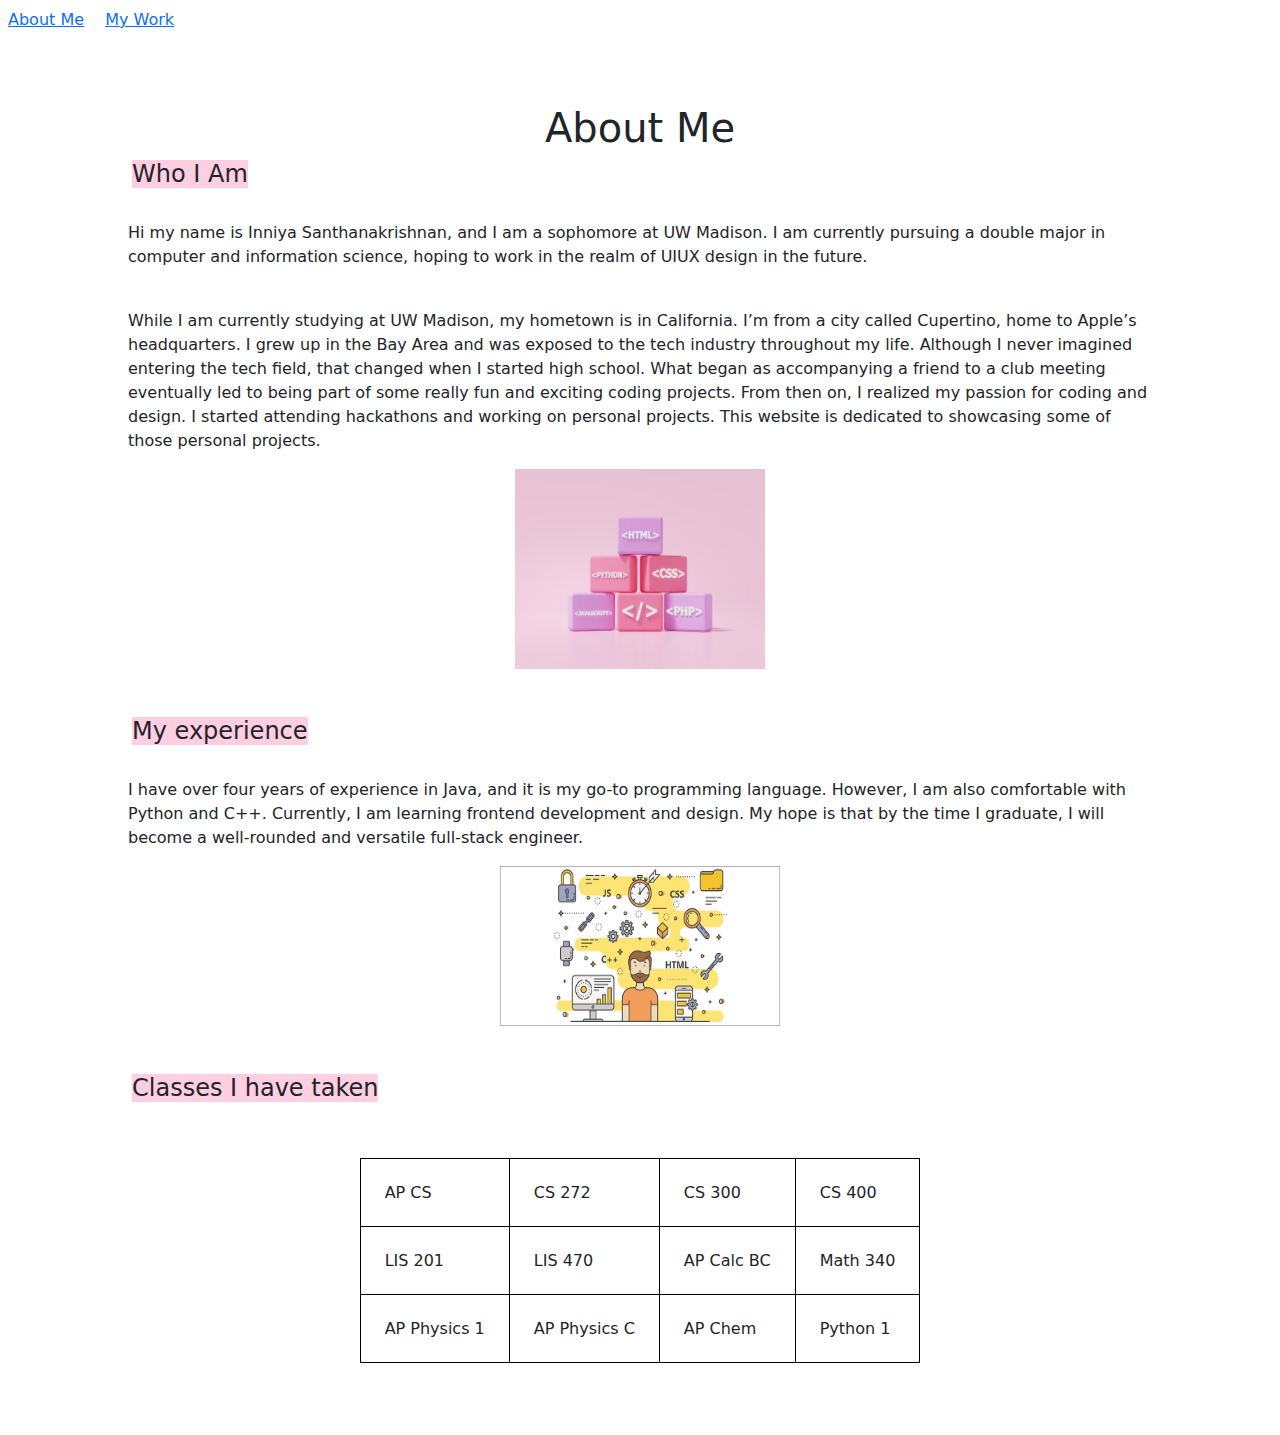
==== index.html @ f0a92822 "Inital commit" ====
<html>
    <nav class="navBar">
        <p>
            <a class="m-2" href="index.html">About Me</a>
            <a class="m-2" href="my-work.html">My Work</a>
        </p>
    </nav>
    <head>
        <title>Inniya's Website</title>
        <link rel="stylesheet" href="style.css">
        <link rel="stylesheet" href="https://cdn.jsdelivr.net/npm/bootstrap@5.3.3/dist/css/bootstrap.min.css">
    </head>

    <body>
        <h1 style = "text-align: center" class="mt-5"> About Me</h1>
        <h4 class="spacing"> <span>Who I Am</span></h4>
        <br>
        <p class= "spacing"> Hi my name is Inniya Santhanakrishnan, and I am a sophomore at UW Madison. I am currently pursuing a double major in computer and information science, hoping to work in the realm of UIUX design in the future.</p>
        <br>
        <p class="spacing"> While I am currently studying at UW Madison, my hometown is in California. I’m from a city called Cupertino, home to Apple’s headquarters. I grew up in the Bay Area and was exposed to the tech industry throughout my life. Although I never imagined entering the tech field, that changed when I started high school. What began as accompanying a friend to a club meeting eventually led to being part of some really fun and exciting coding projects. From then on, I realized my passion for coding and design. I started attending hackathons and working on personal projects. This website is dedicated to showcasing some of those personal projects. </p>
        
        <div style="text-align: center;">
            <img src="pink frontend concepts.avif" alt="Graphic deisgn of various frontend concepts" width="250em" height="200em">
        </div>

        <br> <br>
        <h4 class="spacing"> <span>My experience</span></h4>
        <br>
        <p class="spacing">I have over four years of experience in Java, and it is my go-to programming language. However, I am also comfortable with Python and C++. Currently, I am learning frontend development and design. My hope is that by the time I graduate, I will become a well-rounded and versatile full-stack engineer.</p>

        <div style="text-align: center;">
            <img src="Full-Stack-Developer.jpeg" alt="Cartoon Image of a software engineer" width="280em" height="160em">
        </div>
        <br> <br>

        <h4 class="spacing"><span>Classes I have taken</span></h4>
        <br>
        <div style="text-align: center" class = "customTable">        
            <table style="margin: auto;">
            <tr>
              <td>AP CS</td>
              <td>CS 272</td>
              <td>CS 300</td>
              <td>CS 400</td>
            </tr>
            <tr>
                <td>LIS 201</td>
                <td>LIS 470</td>
                <td>AP Calc BC</td>
                <td>Math 340</td>
            </tr>
            <tr>
                <td>AP Physics 1</td>
                <td>AP Physics C</td>
                <td>AP Chem</td>
                <td>Python 1</td>
            </tr>
          </table>
        </div>
        <br> <br>
    </body>
</html>
---- style.css ----
h4.spacing {
    margin-left: 5.5em;
    font-weight: normal;
}

h4.spacing span {
    background-color: rgb(255, 206, 225);
}

p.spacing{
    margin-left: 8em;
    margin-right: 8em;
}

p.spacing2{
    margin-left: 15em;
    margin-right: 15em;
}

.customTable, .customTable tr, .customTable td {
    border: 0.07em solid black;
    padding: 1.5em;
  }

.customTable {
    border: none;
}

.customTable1, .customTable tr, .customTable td {
    padding: 1.5em;
  }

.brownBackground span {
    background-color: rgb(248, 233, 217);
}

.greenBackground span {
    background-color: rgb(205, 220, 207);
}

.blueBackground span {
    background-color: rgb(214, 234, 240);
}

.redBackground span {
    background-color: rgb(246, 215, 215);
}

.brownBackgroundImage {
    padding: 20px;
    background-color: rgb(248, 233, 217);
    width: 30em;
    height: 20em;
}

.greenBackgroundImage {
    padding: 20px;
    background-color: rgb(205, 220, 207);
    width: 22em;
    height: 30em;
}

.blueBackgroundImage {
    padding: 20px;
    background-color: rgb(214, 234, 240);
    width: 30em;
    height: 19em;
}

.redBackgroundImage {
    padding: 20px;
    background-color: rgb(246, 215, 215);
    width: 28em;
    height: 20em;
}
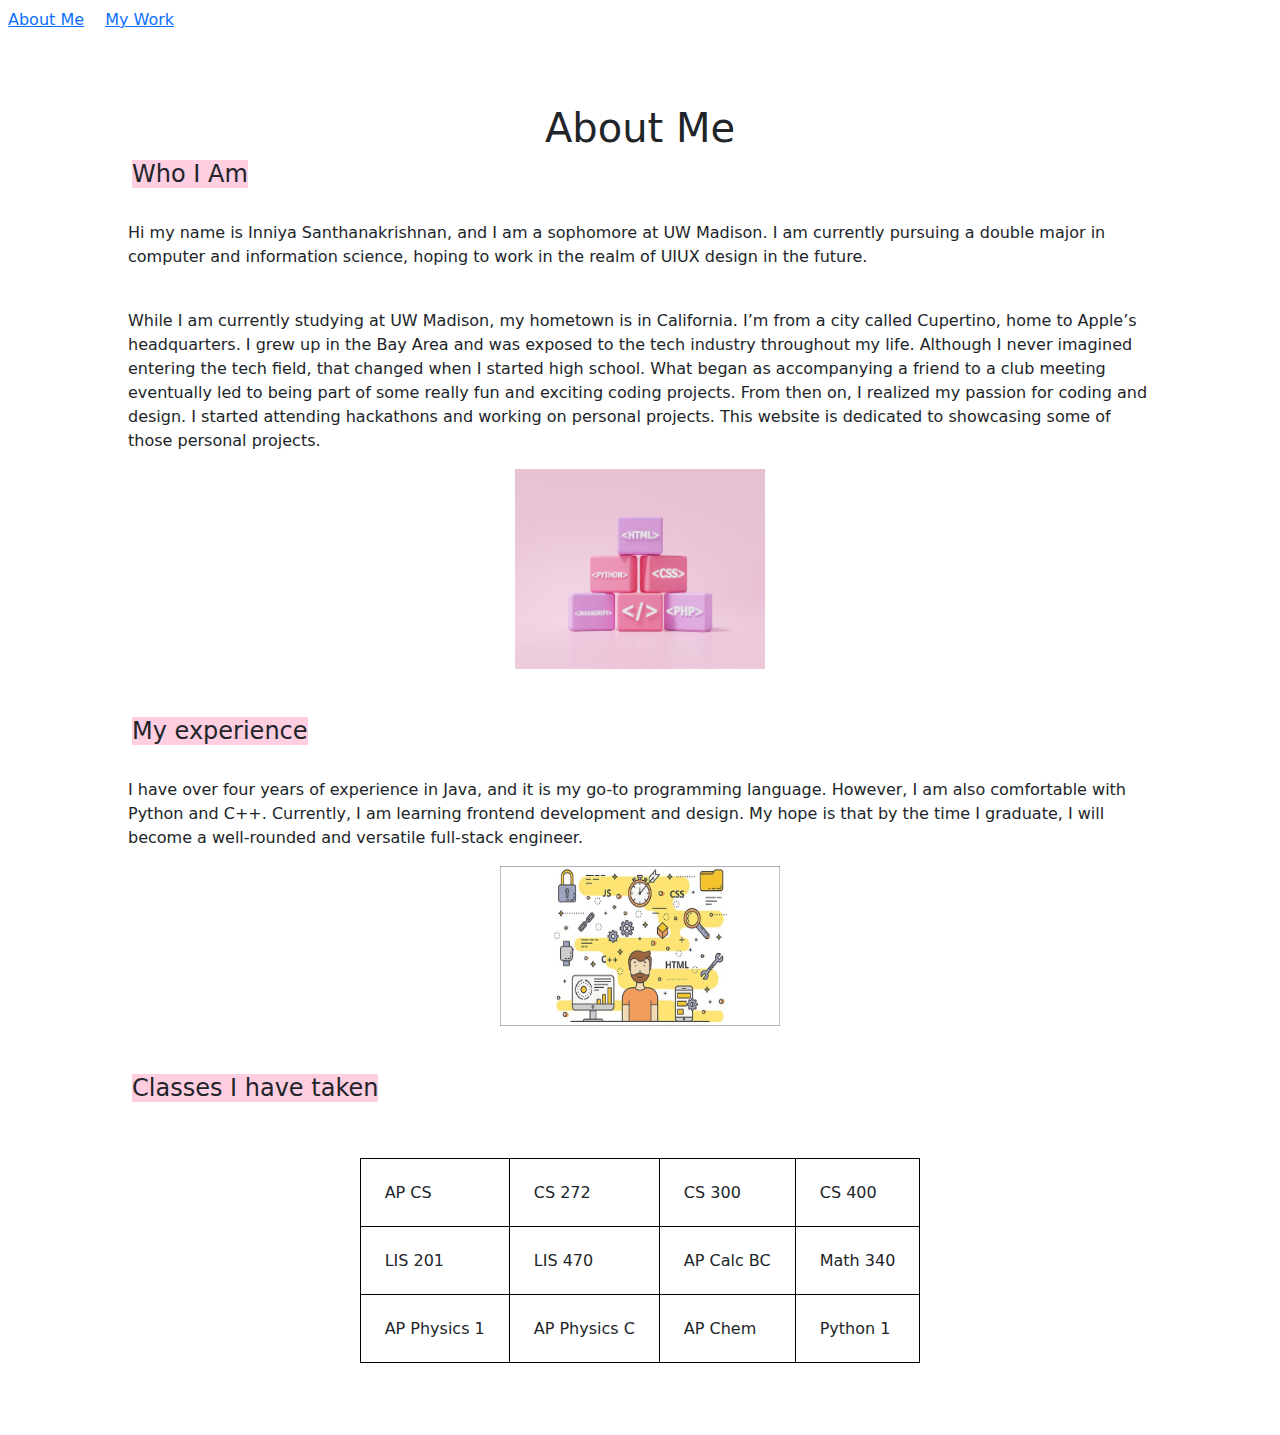
==== commit 14047ff8: "fixed image" ====
--- a/index.html
+++ b/index.html
@@ -20,7 +20,7 @@
         <p class="spacing"> While I am currently studying at UW Madison, my hometown is in California. I’m from a city called Cupertino, home to Apple’s headquarters. I grew up in the Bay Area and was exposed to the tech industry throughout my life. Although I never imagined entering the tech field, that changed when I started high school. What began as accompanying a friend to a club meeting eventually led to being part of some really fun and exciting coding projects. From then on, I realized my passion for coding and design. I started attending hackathons and working on personal projects. This website is dedicated to showcasing some of those personal projects. </p>
         
         <div style="text-align: center;">
-            <img src="pink frontend concepts.avif" alt="Graphic deisgn of various frontend concepts" width="250em" height="200em">
+            <img src="pink frontend concepts.jpg" alt="Graphic deisgn of various frontend concepts" width="250em" height="200em">
         </div>
 
         <br> <br>
